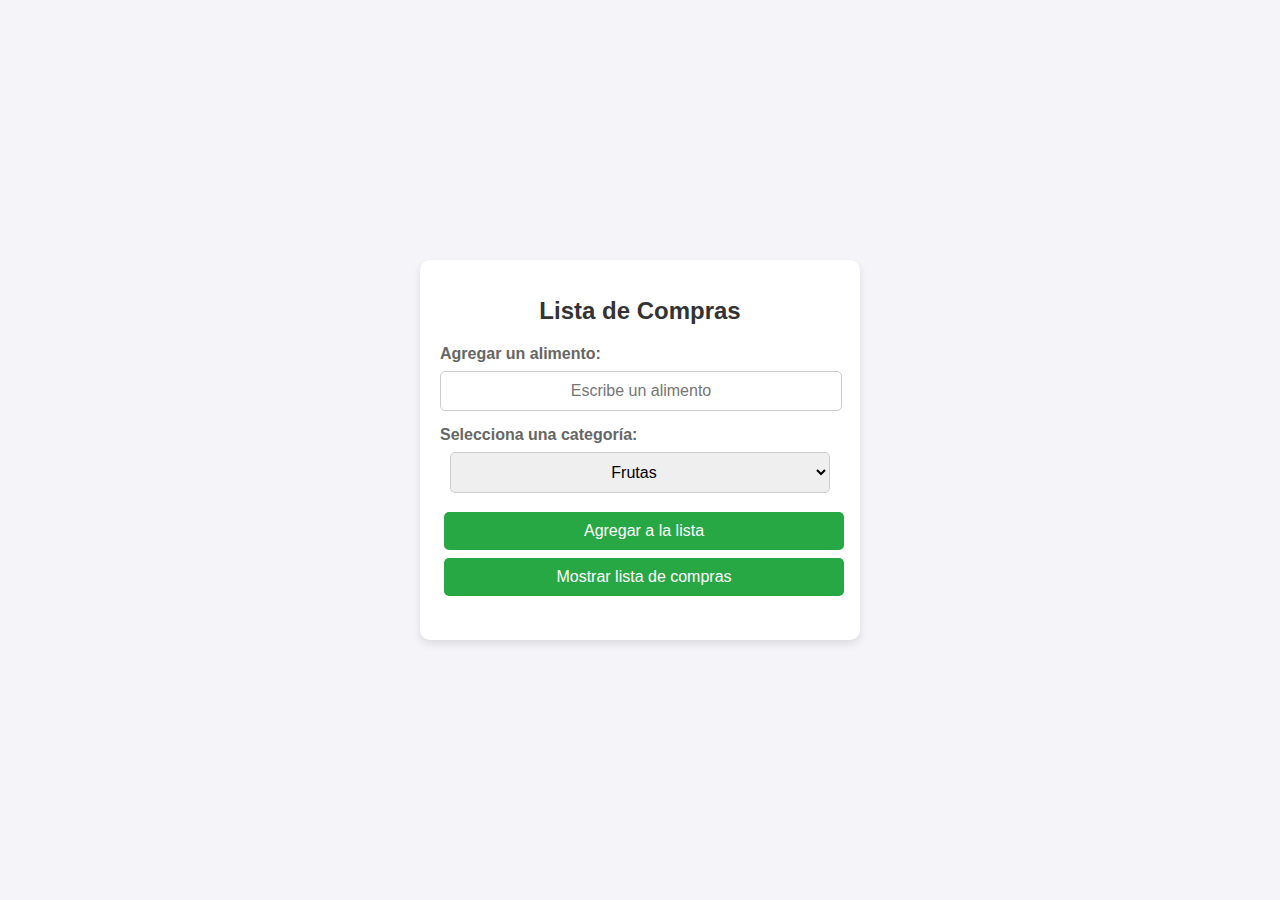
==== day6/index.html @ 781efdf7 "Created day 6" ====
<!DOCTYPE html>
<html lang="es">
<head>
    <meta charset="UTF-8">
    <meta name="viewport" content="width=device-width, initial-scale=1.0">
    <link rel="stylesheet" href="styles.css">
    <title>Lista de Compras</title>
   
</head>
<body>
    <div class="container">
        <h1>Lista de Compras</h1>

        <label for="alimento">Agregar un alimento:</label>
        <input type="text" id="alimento" placeholder="Escribe un alimento">

        <label for="categoria">Selecciona una categoría:</label>
        <select id="categoria">
            <option value="Frutas">Frutas</option>
            <option value="Lácteos">Lácteos</option>
            <option value="Congelados">Congelados</option>
            <option value="Dulces">Dulces</option>
            <option value="Otros">Otros</option>
        </select>

        <button onclick="agregarAlimento()">Agregar a la lista</button> 
        <button onclick="mostrarLista()">Mostrar lista de compras</button>

        <div id="listaDeCompras"></div>
    </div>

    <script src="script.js"></script>
</body>
</html>
---- day6/styles.css ----
body {
    font-family: 'Arial', sans-serif;
    background-color: #f4f4f9;
    margin: 0;
    padding: 0;
    display: flex;
    justify-content: center;
    align-items: center;
    height: 100vh;
}

.container {
    background-color: #ffffff;
    box-shadow: 0 4px 8px rgba(0, 0, 0, 0.1);
    border-radius: 10px;
    padding: 20px;
    max-width: 400px;
    width: 100%;
    text-align: center;
}

h1 {
    color: #333;
    font-size: 24px;
    margin-bottom: 20px;
}

label {
    display: block;
    text-align: left;
    color: #666;
    margin-bottom: 8px;
    font-weight: bold;
}

input[type="text"],
select {
    width: calc(100% - 20px);
    padding: 10px;
    margin-bottom: 15px;
    border-radius: 5px;
    border: 1px solid #ccc;
    font-size: 16px;
    text-align: center;
}

button {
    width: 100%;
    padding: 10px;
    background-color: #28a745;
    color: #fff;
    border: none;
    border-radius: 5px;
    font-size: 16px;
    cursor: pointer;
    transition: background-color 0.3s ease;
    margin: 0.25rem;
}
button-
button:hover {
    background-color: #218838;
}

#listaDeCompras {
    margin-top: 20px;
    text-align: left;
}

h2 {
    font-size: 20px;
    margin-bottom: 10px;
    color: #333;
}

strong {
    color: #000;
    display: block;
    margin-top: 10px;
    font-weight: bold;
}


.container::after {
    content: "";
    display: table;
    clear: both;
}
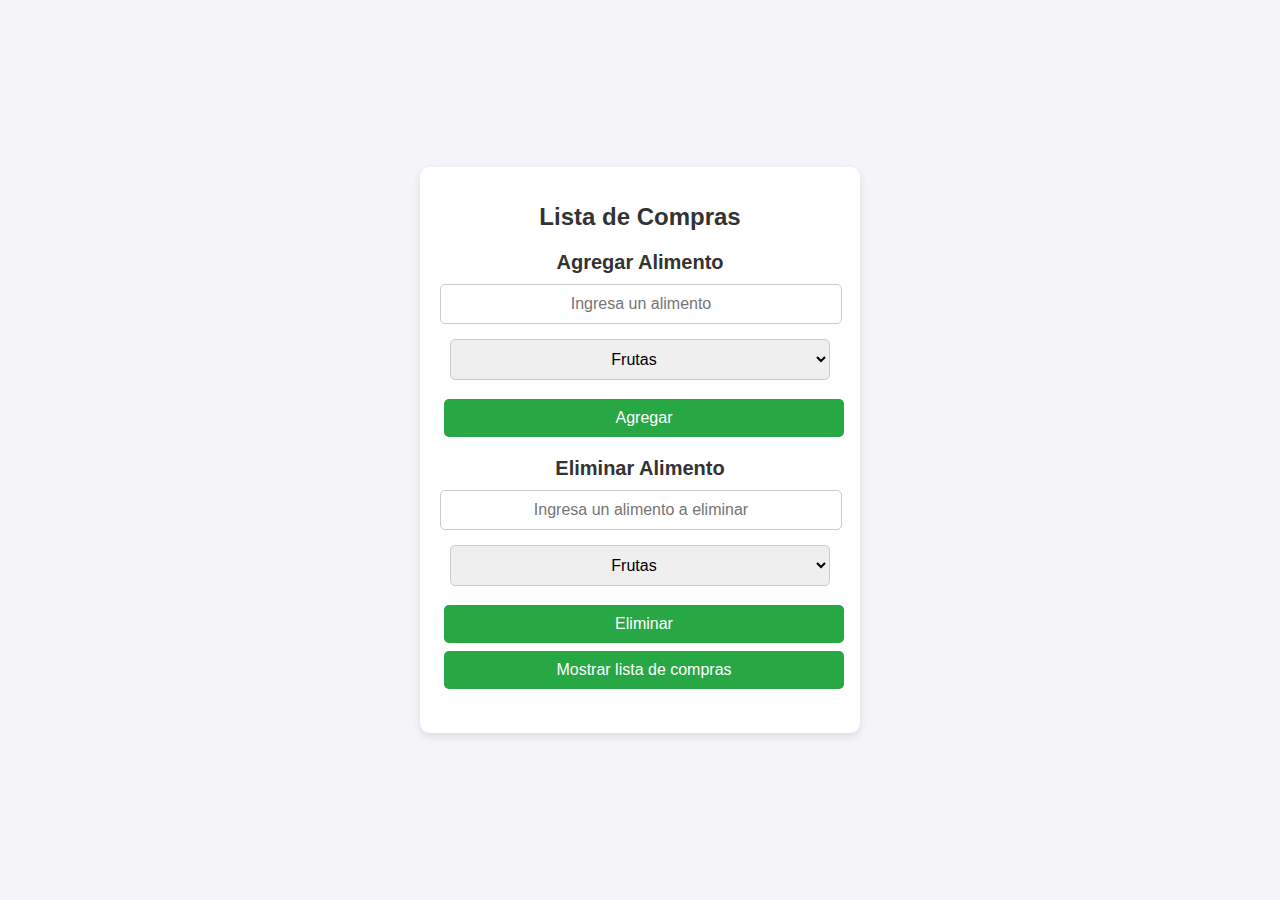
==== commit 79ca2272: "Change  Add delete and update array, css changes" ====
--- a/day6/index.html
+++ b/day6/index.html
@@ -5,16 +5,14 @@
     <meta name="viewport" content="width=device-width, initial-scale=1.0">
     <link rel="stylesheet" href="styles.css">
     <title>Lista de Compras</title>
-   
 </head>
 <body>
     <div class="container">
-        <h1>Lista de Compras</h1>
-
-        <label for="alimento">Agregar un alimento:</label>
-        <input type="text" id="alimento" placeholder="Escribe un alimento">
-
-        <label for="categoria">Selecciona una categoría:</label>
+    <h1>Lista de Compras</h1>
+    
+    <div>
+        <h2>Agregar Alimento</h2>
+        <input type="text" id="alimento" placeholder="Ingresa un alimento">
         <select id="categoria">
             <option value="Frutas">Frutas</option>
             <option value="Lácteos">Lácteos</option>
@@ -22,13 +20,26 @@
             <option value="Dulces">Dulces</option>
             <option value="Otros">Otros</option>
         </select>
-
-        <button onclick="agregarAlimento()">Agregar a la lista</button> 
+        <button onclick="agregarAlimento()">Agregar</button>
+    </div>
+    
+    <div>
+        <h2>Eliminar Alimento</h2>
+        <input type="text" id="alimentoEliminar" placeholder="Ingresa un alimento a eliminar">
+        <select id="categoriaEliminar">
+            <option value="Frutas">Frutas</option>
+            <option value="Lácteos">Lácteos</option>
+            <option value="Congelados">Congelados</option>
+            <option value="Dulces">Dulces</option>
+            <option value="Otros">Otros</option>
+        </select>
+        <button onclick="eliminarAlimento()">Eliminar</button>
         <button onclick="mostrarLista()">Mostrar lista de compras</button>
-
         <div id="listaDeCompras"></div>
     </div>
+    
+    <div id="listaDeCompras"></div>
 
     <script src="script.js"></script>
 </body>
-</html>
+</html>--- a/day6/styles.css
+++ b/day6/styles.css
@@ -1,5 +1,5 @@
 
-  body {
+body {
     font-family: 'Arial', sans-serif;
     background-color: #f4f4f9;
     margin: 0;
